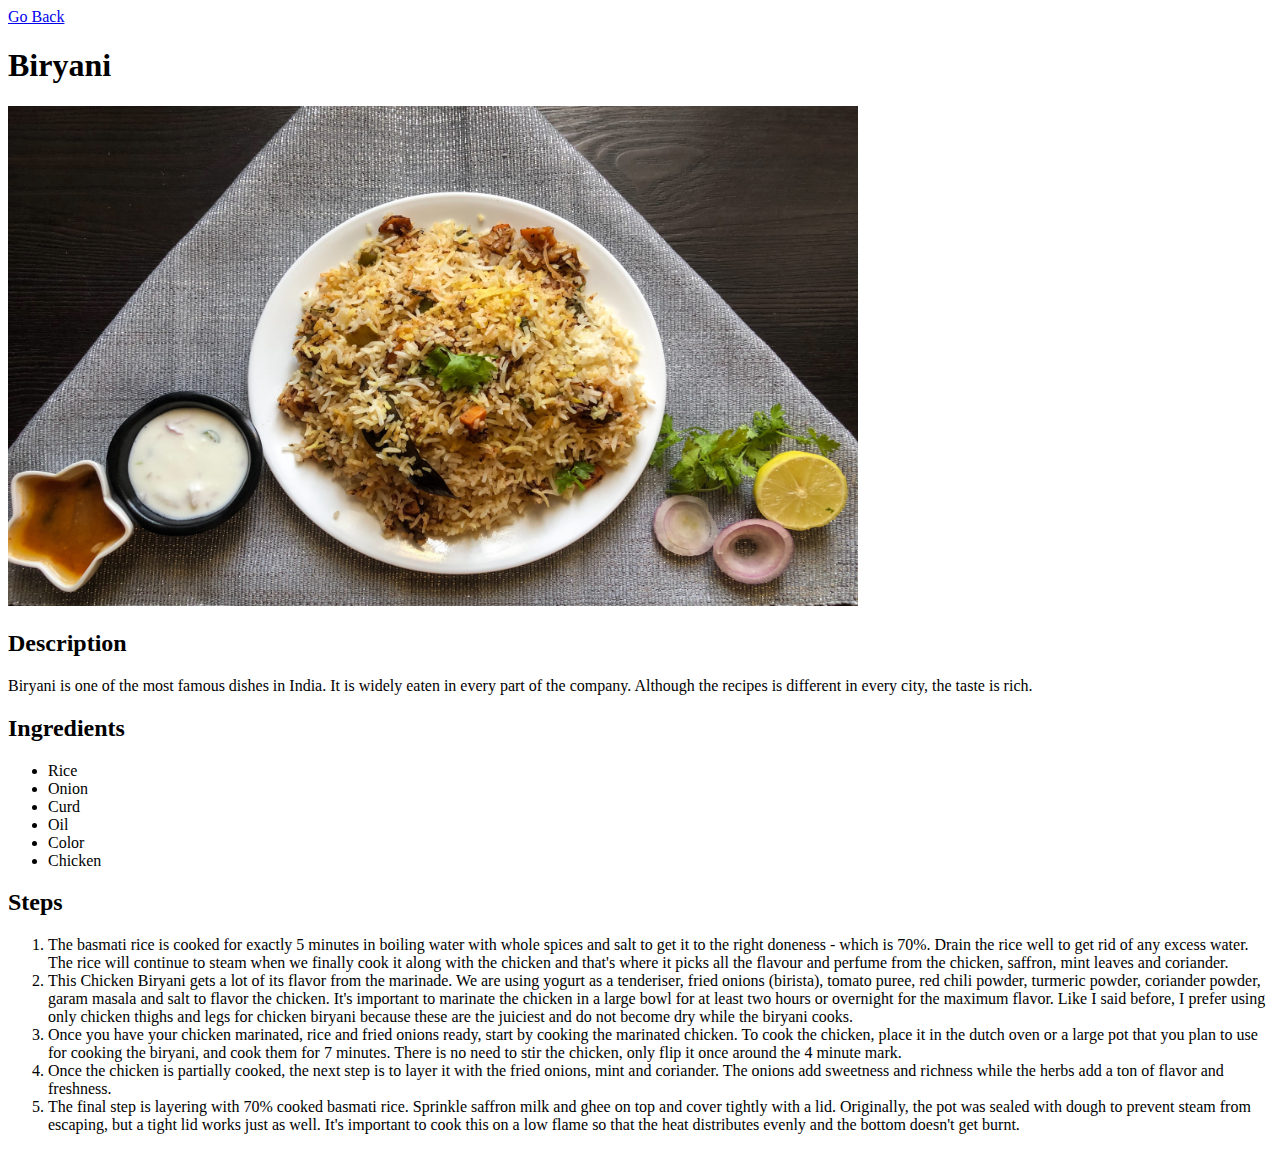
==== recipes/Biryani.html @ 1b19770e "1st commit" ====
<!DOCTYPE html>
<html lang="en">
    <head>
        <meta charset="UTF-8">
        <title>Biryani Recipe</title>
    </head>
    <body>
        <a href="../index.html" target="_self" rel="noopener noreferrer">Go Back</a>
        <h1>Biryani</h1>
        <img src="biryani.jpg" alt="Biryani" height="500" width="850">
        <h2>Description</h2>
        <p>Biryani is one of the most famous dishes in India. It is widely eaten in every part of the company. Although the recipes is different in every city, the taste is rich.</p>
        <h2>Ingredients</h2>
        <ul>
            <li>Rice</li>
            <li>Onion</li>
            <li>Curd</li>
            <li>Oil</li>
            <li>Color</li>
            <li>Chicken</li>
        </ul>

        <h2>Steps</h2>
        <ol>
            <li>The basmati rice is cooked for exactly 5 minutes in boiling water with whole spices and salt to get it to the right doneness - which is 70%. Drain the rice well to get rid of any excess water. The rice will continue to steam when we finally cook it along with the chicken and that's where it picks all the flavour and perfume from the chicken, saffron, mint leaves and coriander.</li>
            <li>This Chicken Biryani gets a lot of its flavor from the marinade. We are using yogurt as a tenderiser, fried onions (birista), tomato puree, red chili powder, turmeric powder, coriander powder, garam masala and salt to flavor the chicken. It's important to marinate the chicken in a large bowl for at least two hours or overnight for the maximum flavor. Like I said before, I prefer using only chicken thighs and legs for chicken biryani because these are the juiciest and do not become dry while the biryani cooks.</li>
            <li>Once you have your chicken marinated, rice and fried onions ready, start by cooking the marinated chicken. To cook the chicken, place it in the dutch oven or a large pot that you plan to use for cooking the biryani, and cook them for 7 minutes. There is no need to stir the chicken, only flip it once around the 4 minute mark.</li>
            <li>Once the chicken is partially cooked, the next step is to layer it with the fried onions, mint and coriander. The onions add sweetness and richness while the herbs add a ton of flavor and freshness. </li>
            <li>The final step is layering with 70% cooked basmati rice. Sprinkle saffron milk and ghee on top and cover tightly with a lid. Originally, the pot was sealed with dough to prevent steam from escaping, but a tight lid works just as well. It's important to cook this on a low flame so that the heat distributes evenly and the bottom doesn't get burnt.</li>
        </ol>
    </body>
</html>
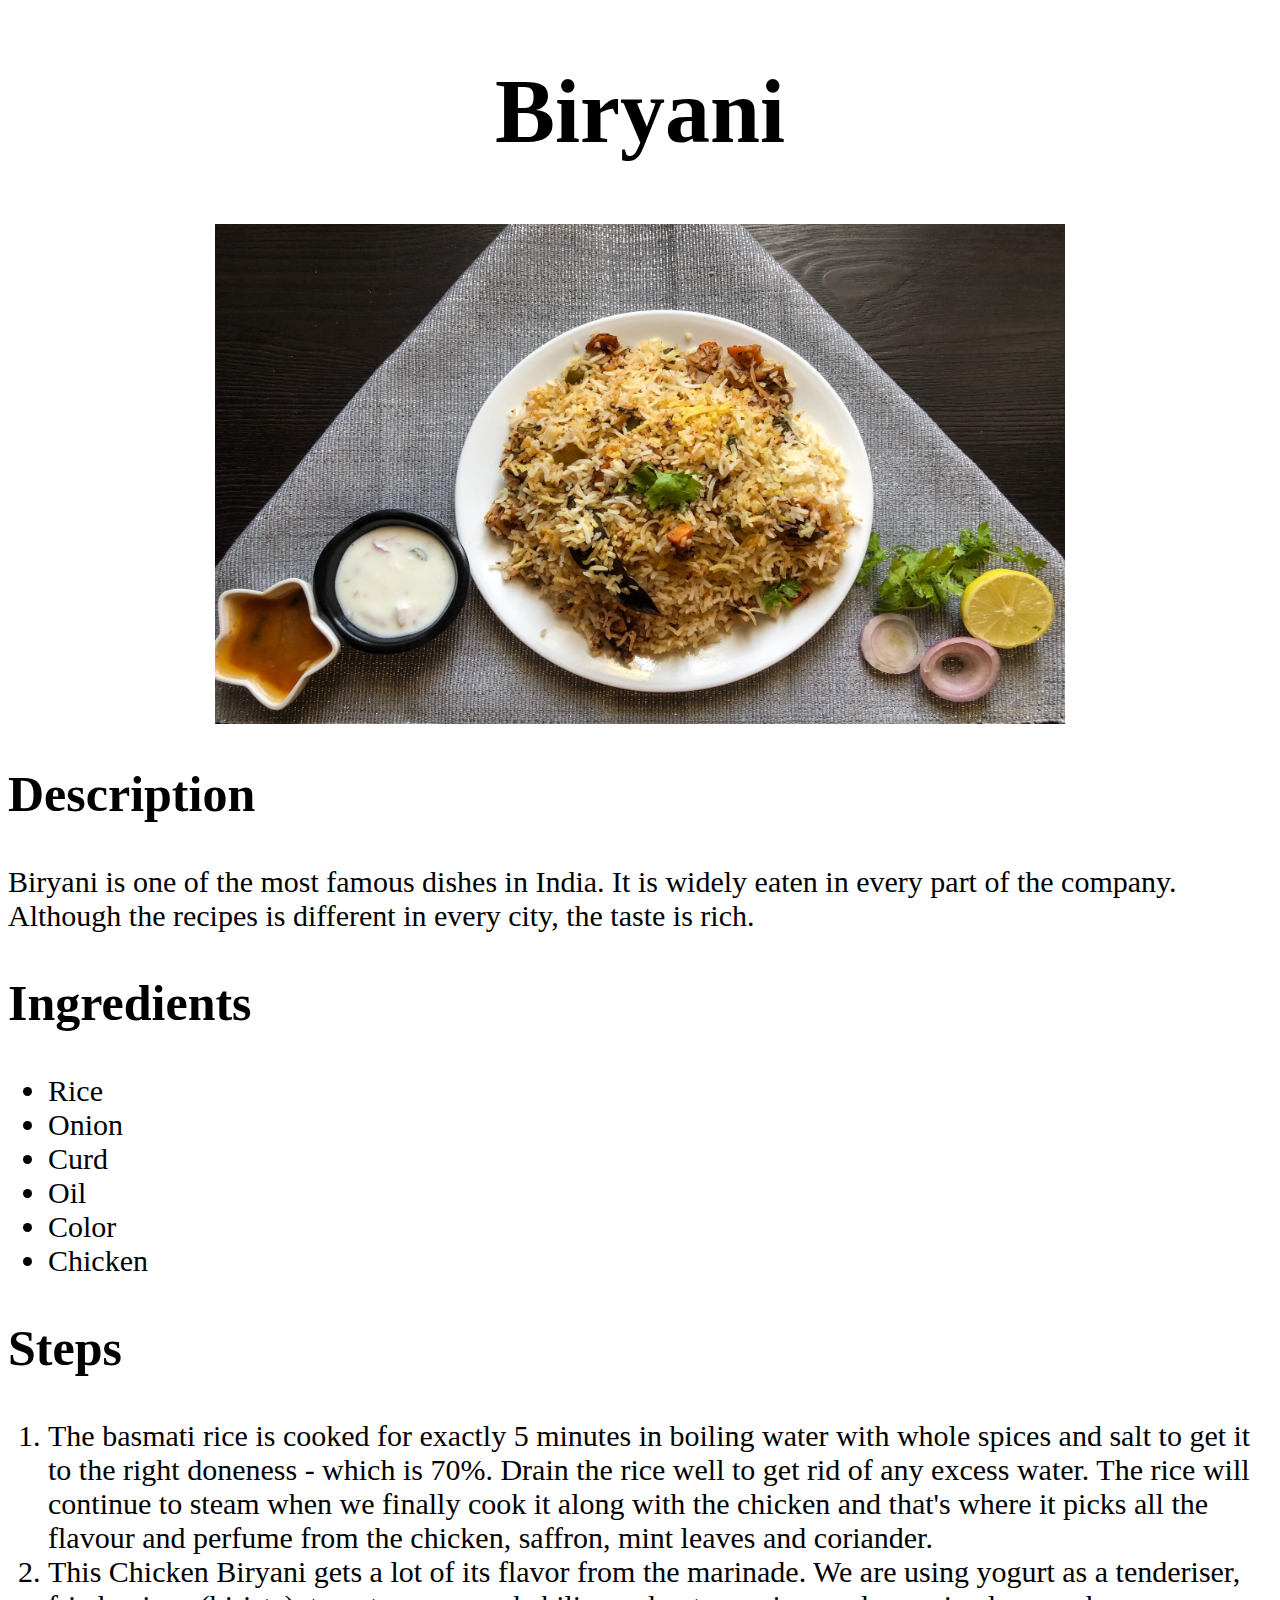
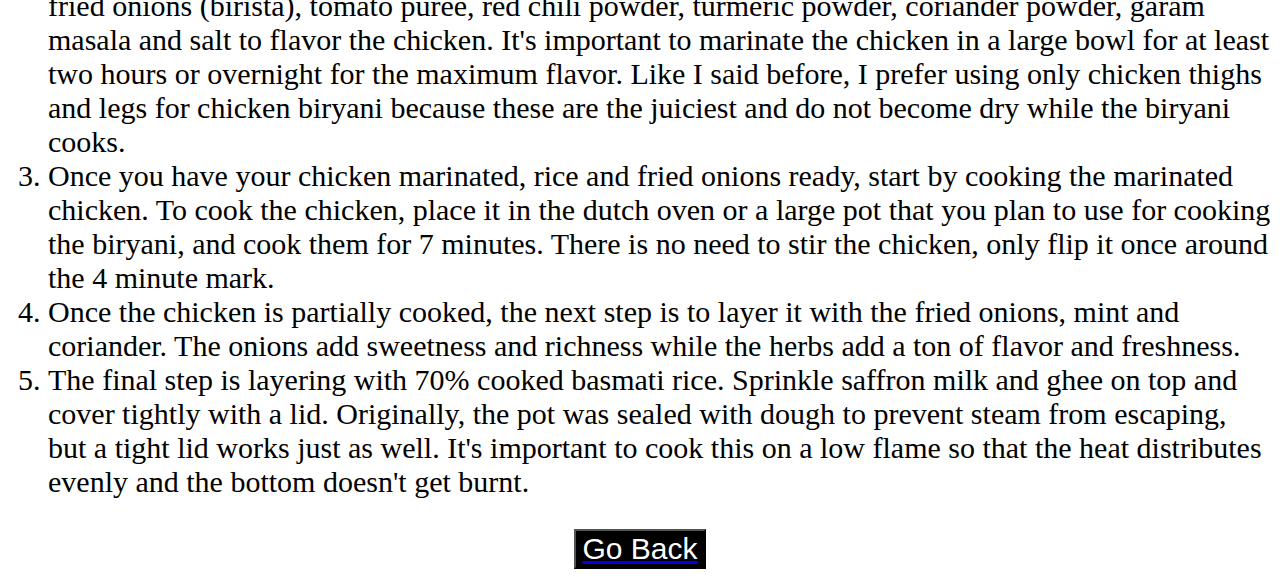
==== commit 11a892c8: "Added CSS to the webpage" ====
--- a/recipes/Biryani.html
+++ b/recipes/Biryani.html
@@ -3,14 +3,14 @@
     <head>
         <meta charset="UTF-8">
         <title>Biryani Recipe</title>
+        <link rel="stylesheet" href="../style.css">
     </head>
     <body>
-        <a href="../index.html" target="_self" rel="noopener noreferrer">Go Back</a>
-        <h1>Biryani</h1>
-        <img src="biryani.jpg" alt="Biryani" height="500" width="850">
-        <h2>Description</h2>
+        <h1 class="biryani">Biryani</h1>
+        <img id="biryani-image" src="biryani.jpg" alt="Biryani" height="500" width="850">
+        <h2 class="dis">Description</h2>
         <p>Biryani is one of the most famous dishes in India. It is widely eaten in every part of the company. Although the recipes is different in every city, the taste is rich.</p>
-        <h2>Ingredients</h2>
+        <h2 class="dis">Ingredients</h2>
         <ul>
             <li>Rice</li>
             <li>Onion</li>
@@ -20,7 +20,7 @@
             <li>Chicken</li>
         </ul>
 
-        <h2>Steps</h2>
+        <h2 class="dis">Steps</h2>
         <ol>
             <li>The basmati rice is cooked for exactly 5 minutes in boiling water with whole spices and salt to get it to the right doneness - which is 70%. Drain the rice well to get rid of any excess water. The rice will continue to steam when we finally cook it along with the chicken and that's where it picks all the flavour and perfume from the chicken, saffron, mint leaves and coriander.</li>
             <li>This Chicken Biryani gets a lot of its flavor from the marinade. We are using yogurt as a tenderiser, fried onions (birista), tomato puree, red chili powder, turmeric powder, coriander powder, garam masala and salt to flavor the chicken. It's important to marinate the chicken in a large bowl for at least two hours or overnight for the maximum flavor. Like I said before, I prefer using only chicken thighs and legs for chicken biryani because these are the juiciest and do not become dry while the biryani cooks.</li>
@@ -28,5 +28,9 @@
             <li>Once the chicken is partially cooked, the next step is to layer it with the fried onions, mint and coriander. The onions add sweetness and richness while the herbs add a ton of flavor and freshness. </li>
             <li>The final step is layering with 70% cooked basmati rice. Sprinkle saffron milk and ghee on top and cover tightly with a lid. Originally, the pot was sealed with dough to prevent steam from escaping, but a tight lid works just as well. It's important to cook this on a low flame so that the heat distributes evenly and the bottom doesn't get burnt.</li>
         </ol>
+
+        <a href="../index.html" target="_self" rel="noopener noreferrer">
+            <button class="button">Go Back</button>
+        </a>
     </body>
 </html>--- a/style.css
+++ b/style.css
@@ -0,0 +1,56 @@
+body{
+    font-family: serif;
+}
+
+.main-heading{
+    background-color: lightblue;
+    color: black;
+    text-align: center;
+    font-size: 90px;
+    font-weight: bold;
+
+}
+
+.unordered-list{
+    font-size: 40px;
+
+    color: black;
+}
+
+.button{
+    background-color: black;
+    font-size: 30px;
+    color: white;
+    margin-left: auto;
+    margin-right: auto;
+    display: block;
+
+}
+
+.biryani{
+    text-align: center;
+    font-size: 90px;
+
+}
+
+#biryani-image{
+    margin-left: auto;
+    margin-right: auto;
+    display: block;
+}
+
+.dis{
+    font-size: 50px;
+}
+
+p{
+    font-size: 30px;
+}
+
+ul{
+    font-size: 30px;
+}
+
+ol{
+    font-size: 30px;
+}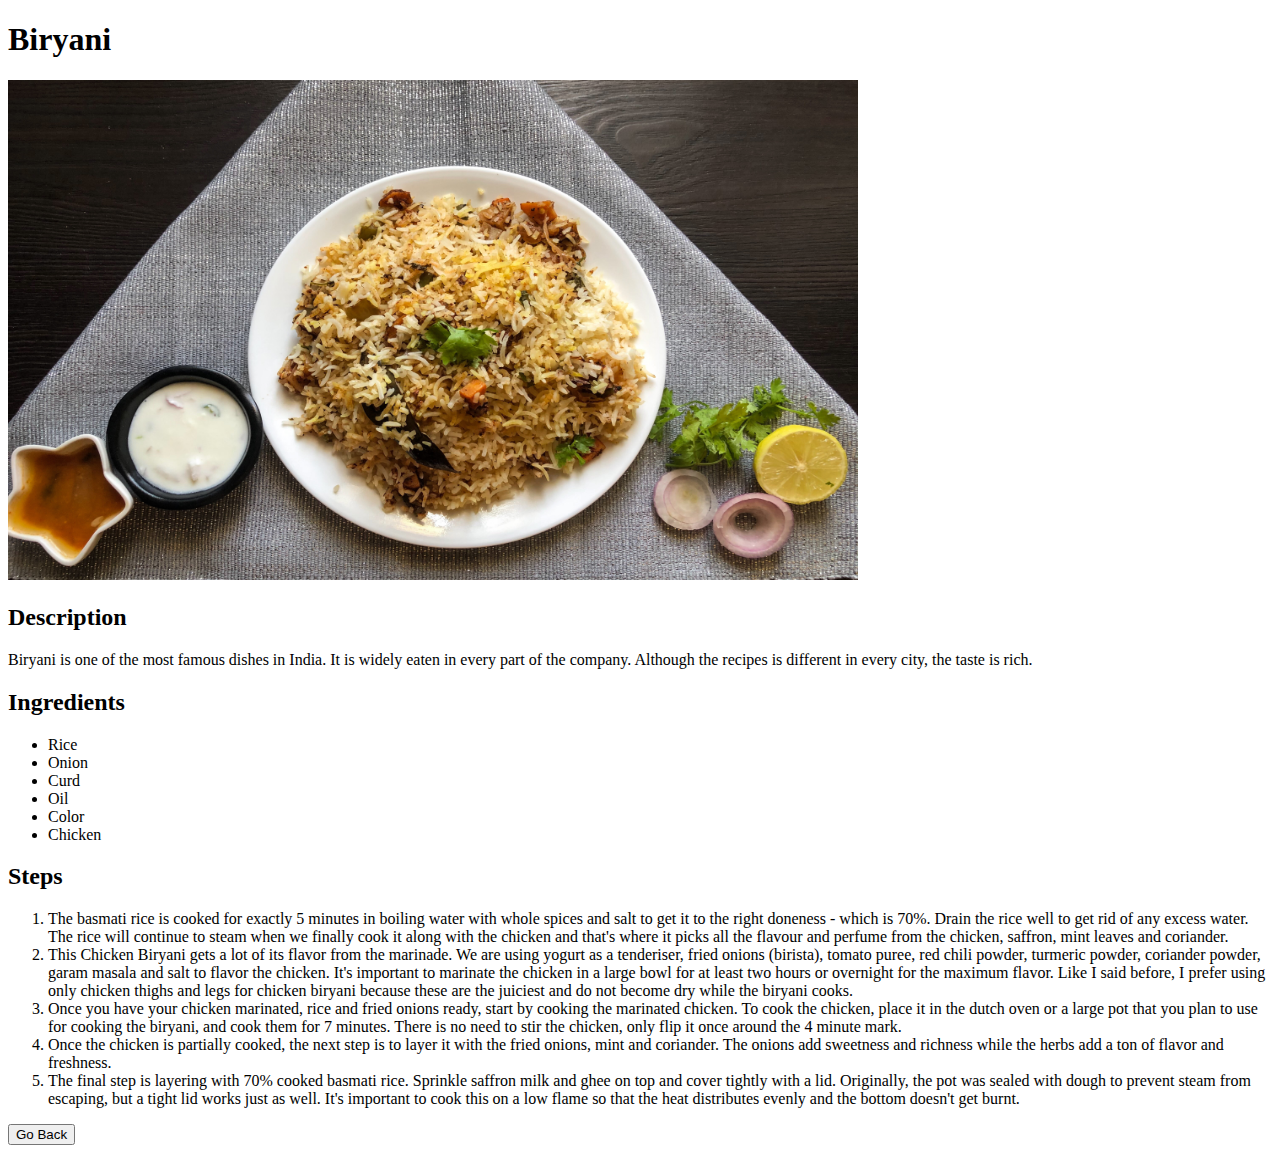
==== commit 1adde806: "Change nothing. Type it again" ====
--- a/recipes/Biryani.html
+++ b/recipes/Biryani.html
@@ -3,7 +3,7 @@
     <head>
         <meta charset="UTF-8">
         <title>Biryani Recipe</title>
-        <link rel="stylesheet" href="../style.css">
+        <!-- <link rel="stylesheet" href="../style.css"> -->
     </head>
     <body>
         <h1 class="biryani">Biryani</h1>
--- a/style.css
+++ b/style.css
@@ -8,6 +8,7 @@
     text-align: center;
     font-size: 90px;
     font-weight: bold;
+    margin-left: -50px;
 
 }
 
@@ -53,4 +54,41 @@
 
 ol{
     font-size: 30px;
+}
+
+.biryani-recipe{
+    text-align: center;
+    list-style-type: none;
+    background-color: lightcoral;
+    padding-top: 20px;
+    border: 5px solid red;
+    box-sizing: border-box;
+    height: 120px;
+    width: 500px;
+    margin: 0 auto;
+    
+}
+
+.chicken-fried-recipe{
+    text-align: center;
+    list-style-type: none;
+    background-color: lightcoral;
+    padding-top: 20px;
+    border: 5px solid red;
+    box-sizing: border-box;
+    height: 120px;
+    width: 500px;
+    margin: 10px auto;
+}
+
+.cookies-recipe{
+    text-align: center;
+    list-style-type: none;
+    background-color: lightcoral;
+    padding-top: 20px;
+    border: 5px solid red;
+    box-sizing: border-box;
+    height: 120px;
+    width: 500px;
+    margin: 10px auto;
 }